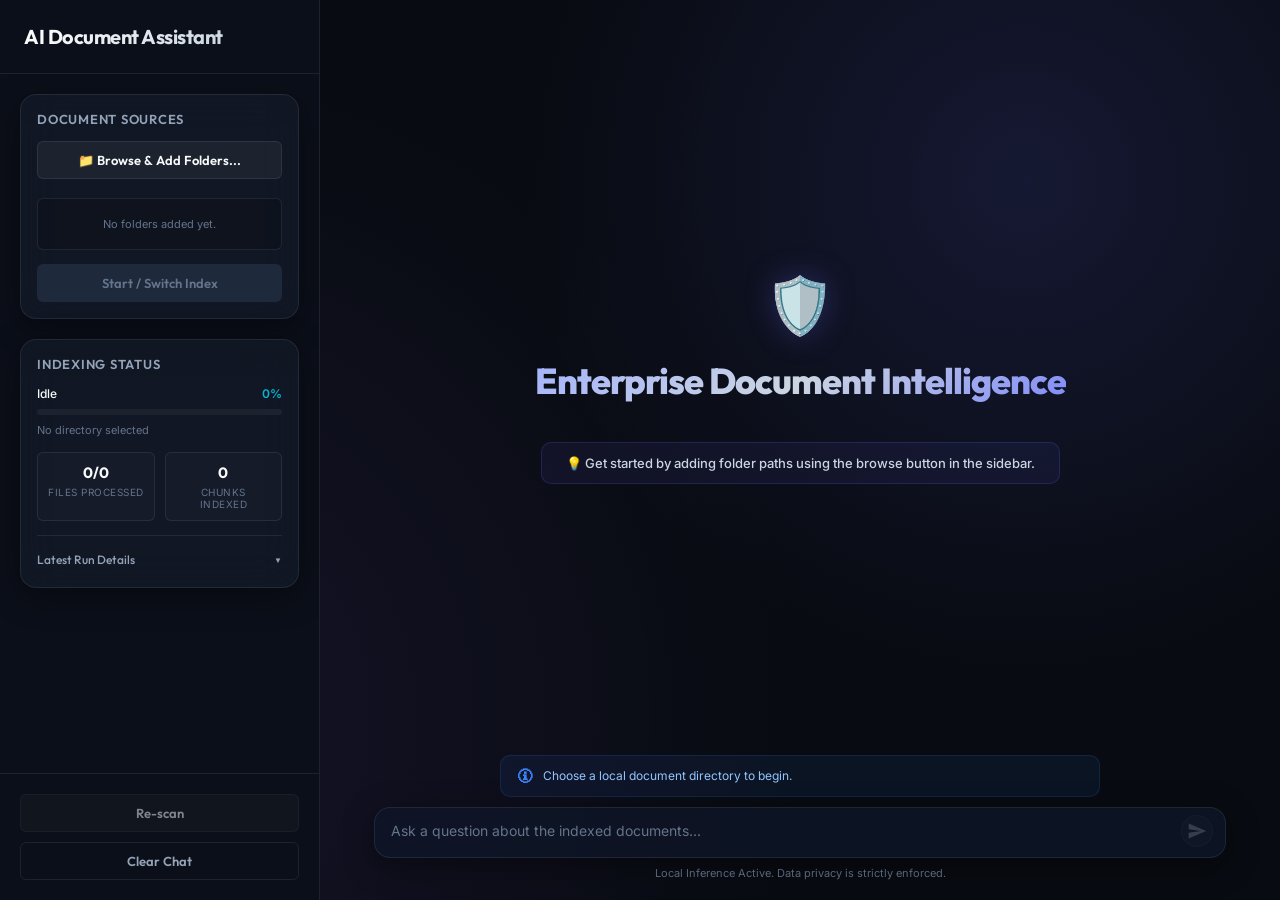
==== static/index.html @ b5e1765a "cleaned up the UI" ====
<!DOCTYPE html>
<html lang="en">

<head>
    <meta charset="UTF-8">
    <meta name="viewport" content="width=device-width, initial-scale=1.0">
    <title>AI Document Assistant</title>
    <link rel="preconnect" href="https://fonts.googleapis.com">
    <link rel="preconnect" href="https://fonts.gstatic.com" crossorigin>
    <link
        href="https://fonts.googleapis.com/css2?family=Inter:wght@300;400;500;600;700&family=Outfit:wght@400;500;600;700&display=swap"
        rel="stylesheet">
    <link rel="stylesheet" href="style.css">
    <script src="script.js" defer></script>
</head>

<body class="dark-theme">
    <div class="app-container">
        <!-- Sidebar Navigation -->
        <aside class="app-sidebar" id="appSidebar">
            <div class="sidebar-header">
                <div class="brand-logo">
                    <h1>AI Document Assistant</h1>
                </div>
            </div>

            <div class="sidebar-scroll-content">
                <!-- Document Directory Setup -->
                <section class="sidebar-section panel-glass">
                    <h2 class="section-title">Document Sources</h2>
                    <button class="btn btn-secondary" id="browseBtn" type="button">
                        <span>📁 Browse & Add Folders...</span>
                    </button>
                    <div class="selected-folders-container" id="selectedFoldersContainer">
                        <ul class="folder-list" id="selectedFoldersList"></ul>
                    </div>
                    <button class="btn btn-primary" id="activateBtn" disabled>
                        <span>Start / Switch Index</span>
                    </button>
                </section>

                <!-- Indexing Status -->
                <section class="sidebar-section panel-glass" id="indexingStatusSection">
                    <h2 class="section-title">Indexing Status</h2>
                    <div class="indexing-progress-container">
                        <div class="progress-info">
                            <span class="progress-phase" id="indexingPhase">Idle</span>
                            <span class="progress-percentage" id="indexingPercentage">0%</span>
                        </div>
                        <div class="progress-bar-bg">
                            <div class="progress-bar-fill" id="indexingBarFill" style="width: 0%"></div>
                        </div>
                        <p class="progress-message" id="indexingMessage">No directory selected</p>
                    </div>

                    <div class="metrics-grid">
                        <div class="metric-card">
                            <span class="metric-value" id="metricCompleted">0/0</span>
                            <span class="metric-label">Files Processed</span>
                        </div>
                        <div class="metric-card">
                            <span class="metric-value" id="metricChunks">0</span>
                            <span class="metric-label">Chunks Indexed</span>
                        </div>
                    </div>

                    <!-- Toggleable details -->
                    <div class="details-accordion">
                        <button class="accordion-trigger" id="statsAccordionTrigger">
                            <span>Latest Run Details</span>
                            <span class="accordion-icon">▼</span>
                        </button>
                        <div class="accordion-content" id="statsAccordionContent">
                            <pre id="statsJson">{}</pre>
                        </div>
                    </div>
                </section>
            </div>

            <!-- Sidebar Actions (Fixed Bottom) -->
            <div class="sidebar-footer">
                <button class="btn btn-secondary" id="rescanBtn" disabled>Re-scan</button>
                <button class="btn btn-outline" id="clearBtn">Clear Chat</button>
            </div>
        </aside>

        <!-- Main Workspace -->
        <main class="app-main">
            <!-- Sidebar toggle button for mobile/compact layouts -->
            <button class="sidebar-toggle" id="sidebarToggle" aria-label="Toggle sidebar">
                <span class="toggle-icon"></span>
            </button>

            <!-- Chat Workspace -->
            <div class="chat-workspace">
                <!-- Welcome / Landing State -->
                <div class="welcome-container" id="welcomeContainer">
                    <div class="welcome-header">
                        <div class="welcome-shield">🛡️</div>
                        <h2 class="gradient-text">Enterprise Document Intelligence</h2>
                    </div>

                    <div class="welcome-action-hint">
                        <p>💡 Get started by adding folder paths using the browse button in the sidebar.</p>
                    </div>
                </div>

                <!-- Active Chat Messages -->
                <div class="messages-container" id="messagesContainer">
                    <!-- Dynamic Messages Inserted Here -->
                </div>

                <!-- Chat Lock / System Block Overlay -->
                <div class="chat-system-info" id="chatSystemInfo">
                    <div class="info-icon">🛈</div>
                    <span class="info-text" id="chatSystemInfoText">Choose a local document directory to begin.</span>
                </div>

                <!-- Input Zone -->
                <div class="chat-input-zone">
                    <div class="chat-input-wrapper">
                        <textarea id="chatInput" placeholder="Ask a question about the indexed documents..." rows="1"
                            disabled></textarea>
                        <button id="sendBtn" class="send-btn" aria-label="Send message" disabled>
                            <svg viewBox="0 0 24 24" width="20" height="20">
                                <path fill="currentColor" d="M2.01 21L23 12 2.01 3 2 10l15 2-15 2z"></path>
                            </svg>
                        </button>
                    </div>
                    <div class="chat-disclaimer">
                        <span>Local Inference Active. Data privacy is strictly enforced.</span>
                    </div>
                </div>
            </div>
        </main>
    </div>
</body>

</html>
---- static/style.css ----
/* ==========================================================================
   DESIGN SYSTEM TOKENS & RESET
   ========================================================================== */
:root {
    /* Color Palette */
    --bg-base: #080b11;
    --bg-sidebar: #0b0f19;
    --bg-surface: rgba(15, 23, 42, 0.5);
    --bg-card: rgba(30, 41, 59, 0.35);
    --bg-input: rgba(15, 23, 42, 0.7);
    
    --border-color: rgba(255, 255, 255, 0.08);
    --border-hover: rgba(255, 255, 255, 0.16);
    --border-focus: #6366f1;
    
    --accent-purple: #8b5cf6;
    --accent-indigo: #6366f1;
    --accent-blue: #3b82f6;
    --accent-cyan: #06b6d4;
    --accent-success: #10b981;
    --accent-error: #ef4444;
    --accent-warning: #f59e0b;
    
    --text-primary: #f8fafc;
    --text-secondary: #94a3b8;
    --text-muted: #64748b;
    
    /* Effects & Layout */
    --glass-blur: blur(20px);
    --glass-shadow: 0 8px 32px 0 rgba(0, 0, 0, 0.4);
    --border-radius-lg: 16px;
    --border-radius-md: 10px;
    --border-radius-sm: 6px;
    
    /* Animation & Transitions */
    --transition-smooth: all 0.25s cubic-bezier(0.4, 0, 0.2, 1);
    
    /* Font Families */
    --font-heading: 'Outfit', -apple-system, BlinkMacSystemFont, "Segoe UI", Roboto, Helvetica, Arial, sans-serif;
    --font-body: 'Inter', -apple-system, BlinkMacSystemFont, "Segoe UI", Roboto, Helvetica, Arial, sans-serif;
}

* {
    margin: 0;
    padding: 0;
    box-sizing: border-box;
}

body {
    background-color: var(--bg-base);
    color: var(--text-primary);
    font-family: var(--font-body);
    -webkit-font-smoothing: antialiased;
    -moz-osx-font-smoothing: grayscale;
    height: 100vh;
    overflow: hidden;
}

/* ==========================================================================
   SCROLLBAR STYLES
   ========================================================================== */
::-webkit-scrollbar {
    width: 6px;
    height: 6px;
}

::-webkit-scrollbar-track {
    background: transparent;
}

::-webkit-scrollbar-thumb {
    background: rgba(255, 255, 255, 0.1);
    border-radius: 10px;
}

::-webkit-scrollbar-thumb:hover {
    background: rgba(255, 255, 255, 0.2);
}

/* ==========================================================================
   GLASSMORPHISM & WRAPPERS
   ========================================================================== */
.panel-glass {
    background: var(--bg-card);
    backdrop-filter: var(--glass-blur);
    -webkit-backdrop-filter: var(--glass-blur);
    border: 1px solid var(--border-color);
    border-radius: var(--border-radius-lg);
    box-shadow: var(--glass-shadow);
    transition: var(--transition-smooth);
}

.panel-glass:hover {
    border-color: var(--border-hover);
}

.app-container {
    display: flex;
    width: 100vw;
    height: 100vh;
    background: radial-gradient(circle at 80% 20%, rgba(99, 102, 241, 0.15) 0%, transparent 40%),
                radial-gradient(circle at 10% 80%, rgba(139, 92, 246, 0.1) 0%, transparent 50%);
}

/* ==========================================================================
   SIDEBAR LAYOUT
   ========================================================================== */
.app-sidebar {
    width: 320px;
    background-color: var(--bg-sidebar);
    border-right: 1px solid var(--border-color);
    display: flex;
    flex-direction: column;
    flex-shrink: 0;
    transition: var(--transition-smooth);
    z-index: 100;
}

.sidebar-header {
    padding: 24px;
    border-bottom: 1px solid var(--border-color);
}

.brand-logo {
    display: flex;
    align-items: center;
    gap: 10px;
}

.lock-icon {
    font-size: 20px;
    filter: drop-shadow(0 0 8px rgba(99, 102, 241, 0.4));
}

.brand-logo h1 {
    font-family: var(--font-heading);
    font-size: 20px;
    font-weight: 700;
    background: linear-gradient(135deg, #ffffff 0%, #cbd5e1 100%);
    -webkit-background-clip: text;
    -webkit-text-fill-color: transparent;
    letter-spacing: -0.5px;
}

.brand-subtitle {
    font-size: 11px;
    color: var(--text-muted);
    font-weight: 500;
    letter-spacing: 0.5px;
    text-transform: uppercase;
    margin-top: 4px;
    margin-left: 30px;
}

.sidebar-scroll-content {
    flex: 1;
    overflow-y: auto;
    padding: 20px;
    display: flex;
    flex-direction: column;
    gap: 20px;
}

.sidebar-section {
    padding: 16px;
    display: flex;
    flex-direction: column;
    gap: 14px;
}

.section-title {
    font-family: var(--font-heading);
    font-size: 13px;
    font-weight: 600;
    text-transform: uppercase;
    letter-spacing: 0.75px;
    color: var(--text-secondary);
}

/* ==========================================================================
   SELECTED FOLDERS LIST
   ========================================================================== */
.selected-folders-container {
    max-height: 180px;
    overflow-y: auto;
    width: 100%;
    margin-top: 5px;
    border-radius: var(--border-radius-sm);
    background-color: rgba(0, 0, 0, 0.15);
    border: 1px solid var(--border-color);
    padding: 8px;
}

.folder-list {
    list-style: none;
    display: flex;
    flex-direction: column;
    gap: 8px;
}

.folder-item {
    display: flex;
    align-items: center;
    justify-content: space-between;
    background-color: rgba(255, 255, 255, 0.03);
    border: 1px solid var(--border-color);
    border-radius: var(--border-radius-sm);
    padding: 6px 10px;
    gap: 8px;
    transition: var(--transition-smooth);
}

.folder-item:hover {
    border-color: rgba(255, 255, 255, 0.15);
    background-color: rgba(255, 255, 255, 0.05);
}

.folder-path {
    font-size: 11px;
    color: var(--text-secondary);
    white-space: nowrap;
    overflow: hidden;
    text-overflow: ellipsis;
    flex: 1;
    direction: rtl; /* Shows the end of path first */
    text-align: left;
}

.folder-remove-btn {
    background: transparent;
    border: none;
    color: var(--text-muted);
    cursor: pointer;
    font-size: 12px;
    padding: 2px 4px;
    transition: var(--transition-smooth);
    border-radius: 4px;
}

.folder-remove-btn:hover {
    color: var(--accent-error);
    background-color: rgba(239, 68, 68, 0.1);
}

/* ==========================================================================
   INPUTS & BUTTONS
   ========================================================================== */
.input-group {
    display: flex;
    flex-direction: column;
    gap: 6px;
}

.input-label {
    font-size: 11px;
    font-weight: 500;
    color: var(--text-muted);
}

.input-with-button {
    display: flex;
}

input[type="text"] {
    width: 100%;
    background-color: var(--bg-input);
    border: 1px solid var(--border-color);
    border-radius: var(--border-radius-sm);
    color: var(--text-primary);
    padding: 10px 14px;
    font-family: var(--font-body);
    font-size: 13px;
    transition: var(--transition-smooth);
}

input[type="text"]:focus {
    outline: none;
    border-color: var(--border-focus);
    box-shadow: 0 0 12px rgba(99, 102, 241, 0.25);
    background-color: rgba(15, 23, 42, 0.95);
}

.validation-message {
    font-size: 11px;
    color: var(--accent-error);
    margin-top: 4px;
    display: none;
}

.btn {
    display: inline-flex;
    align-items: center;
    justify-content: center;
    border-radius: var(--border-radius-sm);
    font-family: var(--font-heading);
    font-size: 13px;
    font-weight: 600;
    cursor: pointer;
    padding: 10px 16px;
    transition: var(--transition-smooth);
    border: 1px solid transparent;
    text-align: center;
    width: 100%;
}

.btn-primary {
    background: linear-gradient(135deg, var(--accent-indigo) 0%, var(--accent-purple) 100%);
    color: #ffffff;
    box-shadow: 0 4px 14px rgba(99, 102, 241, 0.35);
}

.btn-primary:hover:not(:disabled) {
    background: linear-gradient(135deg, #7477f8 0%, #9a6bf7 100%);
    box-shadow: 0 6px 18px rgba(99, 102, 241, 0.5);
    transform: translateY(-1px);
}

.btn-primary:disabled {
    background: #1e293b;
    color: var(--text-muted);
    cursor: not-allowed;
    box-shadow: none;
}

.btn-secondary {
    background-color: rgba(255, 255, 255, 0.05);
    border-color: var(--border-color);
    color: var(--text-primary);
}

.btn-secondary:hover:not(:disabled) {
    background-color: rgba(255, 255, 255, 0.1);
    border-color: var(--border-hover);
}

.btn-secondary:disabled {
    opacity: 0.5;
    cursor: not-allowed;
}

.btn-outline {
    background-color: transparent;
    border-color: var(--border-color);
    color: var(--text-secondary);
}

.btn-outline:hover {
    border-color: var(--accent-error);
    color: var(--accent-error);
    background-color: rgba(239, 68, 68, 0.05);
}

/* ==========================================================================
   INDEXING STATUS
   ========================================================================== */
.indexing-progress-container {
    display: flex;
    flex-direction: column;
    gap: 8px;
}

.progress-info {
    display: flex;
    justify-content: space-between;
    font-size: 12px;
}

.progress-phase {
    font-weight: 500;
    color: var(--text-primary);
}

.progress-percentage {
    font-weight: 600;
    color: var(--accent-cyan);
}

.progress-bar-bg {
    width: 100%;
    height: 6px;
    background-color: rgba(255, 255, 255, 0.05);
    border-radius: var(--border-radius-sm);
    overflow: hidden;
}

.progress-bar-fill {
    height: 100%;
    background: linear-gradient(to right, var(--accent-blue), var(--accent-cyan));
    border-radius: var(--border-radius-sm);
    transition: width 0.3s ease-out;
    box-shadow: 0 0 8px rgba(6, 182, 212, 0.5);
}

.progress-message {
    font-size: 11px;
    color: var(--text-muted);
    line-height: 1.4;
}

.metrics-grid {
    display: grid;
    grid-template-columns: 1fr 1fr;
    gap: 10px;
}

.metric-card {
    background-color: rgba(255, 255, 255, 0.02);
    border: 1px solid var(--border-color);
    border-radius: var(--border-radius-sm);
    padding: 10px;
    display: flex;
    flex-direction: column;
    align-items: center;
    gap: 4px;
}

.metric-value {
    font-family: var(--font-heading);
    font-size: 15px;
    font-weight: 700;
    color: var(--text-primary);
}

.metric-label {
    font-size: 10px;
    color: var(--text-muted);
    text-transform: uppercase;
    letter-spacing: 0.5px;
    text-align: center;
}

/* Accordion details */
.details-accordion {
    border-top: 1px solid var(--border-color);
    padding-top: 12px;
}

.accordion-trigger {
    background: transparent;
    border: none;
    width: 100%;
    display: flex;
    justify-content: space-between;
    align-items: center;
    color: var(--text-secondary);
    font-family: var(--font-heading);
    font-size: 12px;
    font-weight: 500;
    cursor: pointer;
    padding: 4px 0;
}

.accordion-trigger:hover {
    color: var(--text-primary);
}

.accordion-icon {
    font-size: 8px;
    transition: transform 0.2s ease;
}

.accordion-trigger.active .accordion-icon {
    transform: rotate(180deg);
}

.accordion-content {
    max-height: 0;
    overflow: hidden;
    transition: max-height 0.2s ease-out;
}

.accordion-content pre {
    background-color: rgba(0, 0, 0, 0.2);
    padding: 10px;
    border-radius: var(--border-radius-sm);
    font-family: monospace;
    font-size: 10px;
    color: var(--text-secondary);
    overflow-x: auto;
    margin-top: 8px;
    border: 1px solid var(--border-color);
}

/* Sidebar Footer */
.sidebar-footer {
    padding: 20px;
    border-top: 1px solid var(--border-color);
    display: flex;
    flex-direction: column;
    gap: 10px;
}

/* ==========================================================================
   MAIN CONTENT & WORKSPACE
   ========================================================================== */
.app-main {
    flex: 1;
    display: flex;
    flex-direction: column;
    position: relative;
    height: 100%;
}

.sidebar-toggle {
    display: none;
    position: absolute;
    top: 15px;
    left: 15px;
    z-index: 200;
    background: var(--bg-sidebar);
    border: 1px solid var(--border-color);
    border-radius: 50%;
    width: 40px;
    height: 40px;
    cursor: pointer;
    align-items: center;
    justify-content: center;
    box-shadow: var(--glass-shadow);
}

.toggle-icon {
    display: block;
    width: 18px;
    height: 2px;
    background-color: var(--text-primary);
    position: relative;
}

.toggle-icon::before,
.toggle-icon::after {
    content: '';
    display: block;
    width: 18px;
    height: 2px;
    background-color: var(--text-primary);
    position: absolute;
}

.toggle-icon::before { top: -6px; }
.toggle-icon::after { bottom: -6px; }

.chat-workspace {
    flex: 1;
    display: flex;
    flex-direction: column;
    height: 100%;
    padding: 0 0 20px 0;
    position: relative;
}

/* ==========================================================================
   WELCOME LANDING PAGE
   ========================================================================== */
.welcome-container {
    flex: 1;
    display: flex;
    flex-direction: column;
    justify-content: center;
    align-items: center;
    max-width: 800px;
    margin: 0 auto;
    padding: 40px 24px;
    gap: 40px;
    overflow-y: auto;
}

.welcome-header {
    text-align: center;
    display: flex;
    flex-direction: column;
    align-items: center;
    gap: 12px;
}

.welcome-shield {
    font-size: 56px;
    margin-bottom: 8px;
    animation: floatAnimation 4s ease-in-out infinite;
    filter: drop-shadow(0 0 15px rgba(99, 102, 241, 0.3));
}

@keyframes floatAnimation {
    0% { transform: translateY(0px); }
    50% { transform: translateY(-10px); }
    100% { transform: translateY(0px); }
}

.gradient-text {
    font-family: var(--font-heading);
    font-size: 36px;
    font-weight: 800;
    background: linear-gradient(135deg, #a5b4fc 0%, #cbd5e1 50%, #818cf8 100%);
    -webkit-background-clip: text;
    -webkit-text-fill-color: transparent;
    letter-spacing: -1px;
    line-height: 1.2;
}

.welcome-tagline {
    font-size: 16px;
    color: var(--text-secondary);
    max-width: 500px;
    line-height: 1.5;
}

.features-grid {
    display: grid;
    grid-template-columns: repeat(3, 1fr);
    gap: 20px;
    width: 100%;
}

.feature-card {
    padding: 24px;
    display: flex;
    flex-direction: column;
    gap: 12px;
}

.feature-card:hover {
    transform: translateY(-4px);
    box-shadow: 0 12px 40px 0 rgba(0, 0, 0, 0.5), 0 0 20px rgba(99, 102, 241, 0.1);
    border-color: rgba(99, 102, 241, 0.3);
}

.feature-icon {
    font-size: 24px;
}

.feature-card h3 {
    font-family: var(--font-heading);
    font-size: 15px;
    font-weight: 600;
    color: var(--text-primary);
}

.feature-card p {
    font-size: 12px;
    color: var(--text-secondary);
    line-height: 1.5;
}

.welcome-action-hint {
    background-color: rgba(99, 102, 241, 0.08);
    border: 1px solid rgba(99, 102, 241, 0.2);
    border-radius: var(--border-radius-md);
    padding: 12px 24px;
}

.welcome-action-hint p {
    font-size: 13px;
    font-weight: 500;
    color: #cbd5e1;
    display: flex;
    align-items: center;
    gap: 8px;
}

/* ==========================================================================
   CHAT MESSAGES
   ========================================================================== */
.messages-container {
    flex: 1;
    overflow-y: auto;
    padding: 40px 24px 20px 24px;
    display: none; /* Block when messaging starts */
    flex-direction: column;
    gap: 24px;
    max-width: 900px;
    width: 100%;
    margin: 0 auto;
}

.chat-message-row {
    display: flex;
    width: 100%;
    gap: 16px;
    animation: messageReveal 0.3s cubic-bezier(0.4, 0, 0.2, 1);
}

@keyframes messageReveal {
    from {
        opacity: 0;
        transform: translateY(10px);
    }
    to {
        opacity: 1;
        transform: translateY(0);
    }
}

.chat-message-row.user {
    justify-content: flex-end;
}

.chat-avatar {
    width: 36px;
    height: 36px;
    border-radius: 50%;
    display: flex;
    align-items: center;
    justify-content: center;
    font-size: 16px;
    font-weight: 600;
    flex-shrink: 0;
    box-shadow: var(--glass-shadow);
}

.chat-message-row.assistant .chat-avatar {
    background: linear-gradient(135deg, var(--accent-indigo), var(--accent-purple));
    border: 1px solid rgba(255, 255, 255, 0.1);
}

.chat-message-row.user .chat-avatar {
    order: 2;
    background: #1e293b;
    border: 1px solid var(--border-color);
}

.message-bubble {
    max-width: 70%;
    padding: 14px 18px;
    border-radius: var(--border-radius-lg);
    line-height: 1.6;
    font-size: 14px;
}

.chat-message-row.assistant .message-bubble {
    background-color: var(--bg-card);
    backdrop-filter: var(--glass-blur);
    -webkit-backdrop-filter: var(--glass-blur);
    border: 1px solid var(--border-color);
    border-top-left-radius: 4px;
    color: #e2e8f0;
}

.chat-message-row.user .message-bubble {
    background: linear-gradient(135deg, rgba(99, 102, 241, 0.3) 0%, rgba(139, 92, 246, 0.2) 100%);
    backdrop-filter: var(--glass-blur);
    -webkit-backdrop-filter: var(--glass-blur);
    border: 1px solid rgba(99, 102, 241, 0.25);
    border-top-right-radius: 4px;
    color: var(--text-primary);
}

/* Citations Style */
.message-citations {
    margin-top: 12px;
    padding-top: 10px;
    border-top: 1px solid rgba(255, 255, 255, 0.05);
}

.citations-title {
    font-size: 11px;
    font-weight: 600;
    color: var(--text-muted);
    text-transform: uppercase;
    letter-spacing: 0.5px;
    margin-bottom: 6px;
    display: flex;
    align-items: center;
    gap: 4px;
}

.citations-list {
    display: flex;
    flex-wrap: wrap;
    gap: 6px;
    list-style: none;
}

.citation-item {
    background-color: rgba(255, 255, 255, 0.03);
    border: 1px solid var(--border-color);
    border-radius: var(--border-radius-sm);
    padding: 4px 8px;
    font-size: 11px;
    color: var(--text-secondary);
    display: flex;
    align-items: center;
    gap: 6px;
    font-family: var(--font-heading);
}

.citation-file {
    font-weight: 500;
    max-width: 180px;
    white-space: nowrap;
    overflow: hidden;
    text-overflow: ellipsis;
}

.citation-page {
    background-color: rgba(99, 102, 241, 0.15);
    color: #a5b4fc;
    border-radius: 4px;
    padding: 1px 4px;
    font-size: 9px;
    font-weight: 600;
}

/* Loading/spinner inside message */
.typing-spinner {
    display: flex;
    align-items: center;
    gap: 4px;
    padding: 4px 0;
}

.typing-spinner span {
    width: 6px;
    height: 6px;
    background-color: var(--text-secondary);
    border-radius: 50%;
    animation: typingBounce 1.4s infinite ease-in-out both;
}

.typing-spinner span:nth-child(1) { animation-delay: -0.32s; }
.typing-spinner span:nth-child(2) { animation-delay: -0.16s; }

@keyframes typingBounce {
    0%, 80%, 100% { transform: scale(0); }
    40% { transform: scale(1.0); }
}

/* ==========================================================================
   INPUT ZONE & FLOATING BLOCKS
   ========================================================================== */
.chat-system-info {
    max-width: 600px;
    margin: 0 auto 10px auto;
    background-color: rgba(59, 130, 246, 0.08);
    border: 1px solid rgba(59, 130, 246, 0.15);
    border-radius: var(--border-radius-md);
    padding: 10px 16px;
    display: flex;
    align-items: center;
    gap: 10px;
    width: calc(100% - 48px);
}

.chat-system-info.error {
    background-color: rgba(239, 68, 68, 0.08);
    border-color: rgba(239, 68, 68, 0.15);
}

.chat-system-info.error .info-icon {
    color: var(--accent-error);
}

.info-icon {
    color: var(--accent-blue);
    font-weight: 700;
}

.info-text {
    font-size: 12px;
    color: #93c5fd;
    line-height: 1.4;
}

.chat-system-info.error .info-text {
    color: #fca5a5;
}

.chat-input-zone {
    max-width: 900px;
    width: 100%;
    margin: 0 auto;
    padding: 0 24px;
    display: flex;
    flex-direction: column;
    gap: 8px;
}

.chat-input-wrapper {
    position: relative;
    background-color: var(--bg-input);
    border: 1px solid var(--border-color);
    border-radius: var(--border-radius-lg);
    padding: 12px 50px 12px 16px;
    box-shadow: var(--glass-shadow);
    transition: var(--transition-smooth);
}

.chat-input-wrapper:has(textarea:focus) {
    border-color: var(--border-focus);
    box-shadow: 0 0 20px rgba(99, 102, 241, 0.2);
    background-color: rgba(15, 23, 42, 0.9);
}

textarea {
    width: 100%;
    background: transparent;
    border: none;
    resize: none;
    color: var(--text-primary);
    font-family: var(--font-body);
    font-size: 14px;
    line-height: 1.5;
    outline: none;
    max-height: 200px;
}

textarea::placeholder {
    color: var(--text-muted);
}

textarea:disabled {
    cursor: not-allowed;
}

.send-btn {
    position: absolute;
    right: 12px;
    bottom: 10px;
    width: 32px;
    height: 32px;
    border-radius: 50%;
    background-color: rgba(255, 255, 255, 0.05);
    border: 1px solid var(--border-color);
    color: var(--text-secondary);
    cursor: pointer;
    display: flex;
    align-items: center;
    justify-content: center;
    transition: var(--transition-smooth);
}

.send-btn:hover:not(:disabled) {
    background-color: var(--accent-indigo);
    border-color: var(--accent-indigo);
    color: #ffffff;
    box-shadow: 0 0 10px rgba(99, 102, 241, 0.5);
    transform: scale(1.05);
}

.send-btn:disabled {
    opacity: 0.3;
    cursor: not-allowed;
}

.chat-disclaimer {
    display: flex;
    justify-content: center;
    gap: 4px;
    align-items: center;
    font-size: 11px;
    color: var(--text-muted);
}

/* ==========================================================================
   RESPONSIVE DESIGN (MOBILE & TABLET)
   ========================================================================== */
@media (max-width: 1024px) {
    .features-grid {
        grid-template-columns: 1fr;
        gap: 12px;
    }
}

@media (max-width: 768px) {
    .app-sidebar {
        position: fixed;
        left: -320px;
        top: 0;
        bottom: 0;
        box-shadow: var(--glass-shadow);
    }
    
    .app-sidebar.active {
        left: 0;
    }
    
    .sidebar-toggle {
        display: flex;
    }
    
    .app-main {
        padding-top: 60px;
    }
    
    .gradient-text {
        font-size: 28px;
    }
    
    .welcome-shield {
        font-size: 44px;
    }
    
    .message-bubble {
        max-width: 85%;
    }
}
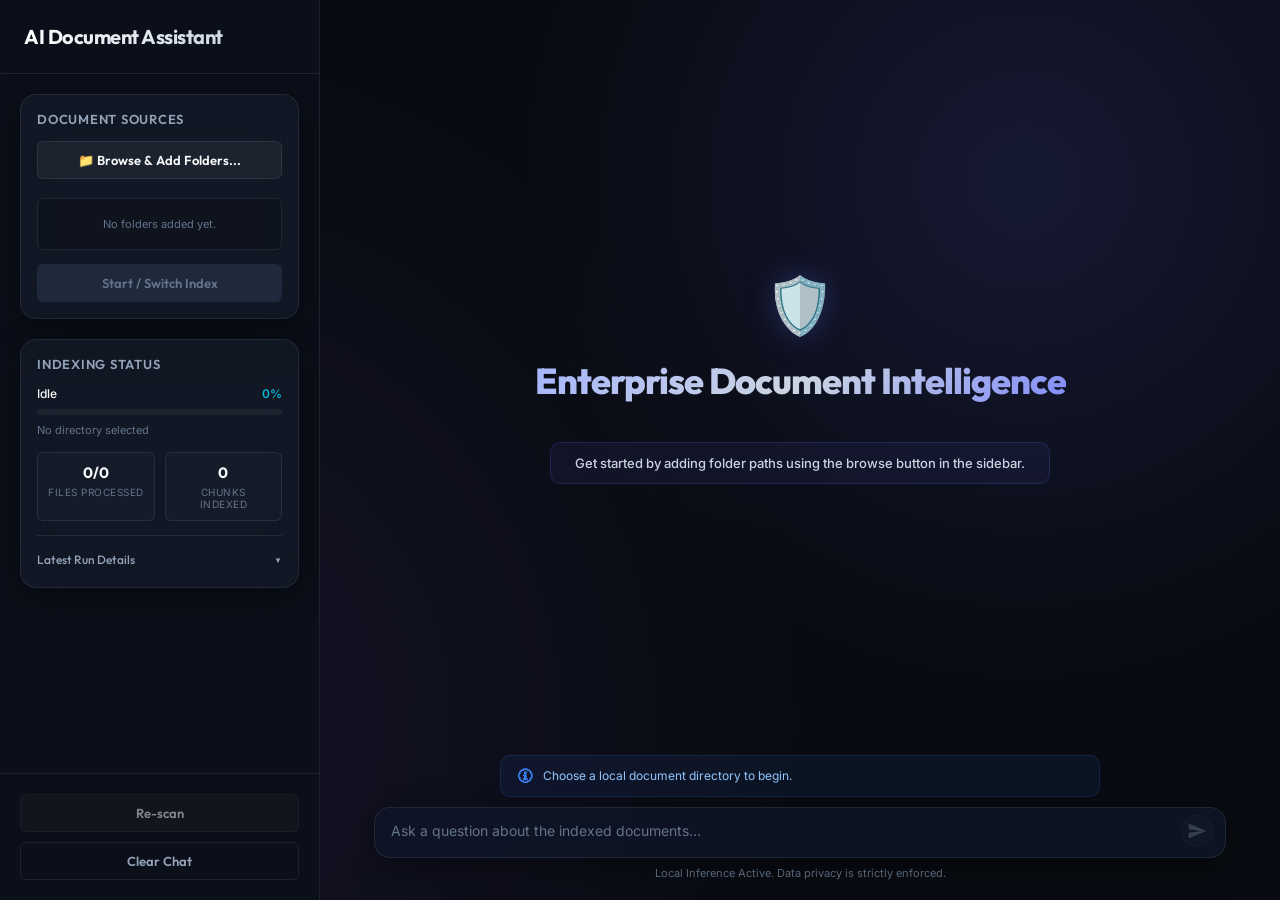
==== commit 9c0fa105: "final push" ====
--- a/static/index.html
+++ b/static/index.html
@@ -101,7 +101,7 @@
                     </div>
 
                     <div class="welcome-action-hint">
-                        <p>💡 Get started by adding folder paths using the browse button in the sidebar.</p>
+                        <p>Get started by adding folder paths using the browse button in the sidebar.</p>
                     </div>
                 </div>
 
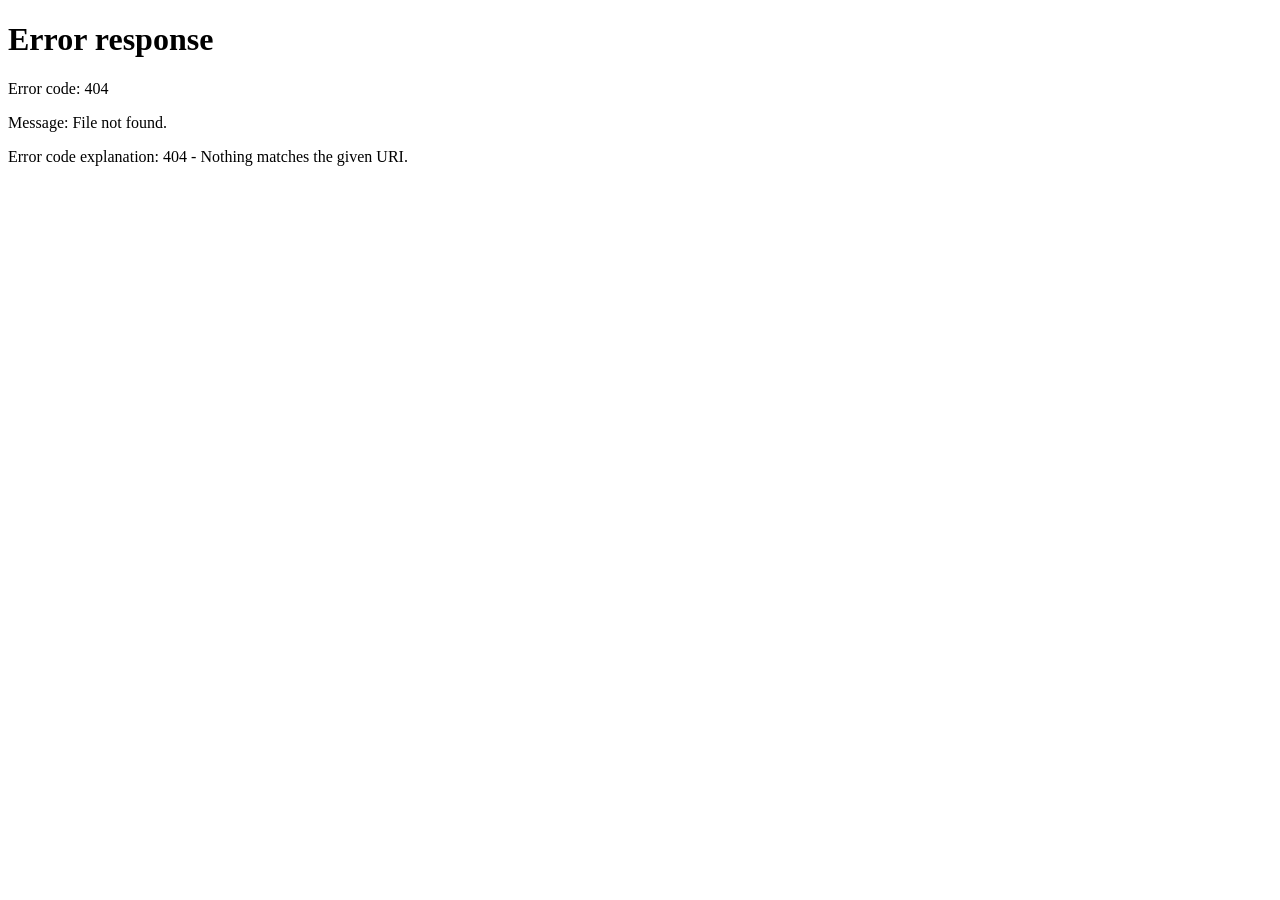
==== commit 204fa0d4: "add authentication and preview feature" ====
--- a/static/index.html
+++ b/static/index.html
@@ -5,6 +5,7 @@
     <meta charset="UTF-8">
     <meta name="viewport" content="width=device-width, initial-scale=1.0">
     <title>AI Document Assistant</title>
+    <meta name="description" content="Air-gapped enterprise document intelligence with local RAG.">
     <link rel="preconnect" href="https://fonts.googleapis.com">
     <link rel="preconnect" href="https://fonts.gstatic.com" crossorigin>
     <link
@@ -22,11 +23,40 @@
                 <div class="brand-logo">
                     <h1>AI Document Assistant</h1>
                 </div>
+                <!-- User badge -->
+                <div class="user-badge" id="userBadge">
+                    <div class="user-avatar" id="userAvatar">A</div>
+                    <div class="user-info">
+                        <span class="user-name" id="userName">admin</span>
+                        <span class="user-role" id="userRole">admin</span>
+                    </div>
+                    <button class="user-menu-btn" id="userMenuBtn" title="Account menu">
+                        <svg viewBox="0 0 24 24" width="16" height="16">
+                            <path fill="currentColor" d="M7 10l5 5 5-5z"/>
+                        </svg>
+                    </button>
+                </div>
+                <!-- User dropdown -->
+                <div class="user-dropdown" id="userDropdown" style="display:none;">
+                    <button class="dropdown-item" id="changePasswordBtn">
+                        <svg viewBox="0 0 24 24" width="16" height="16"><path fill="currentColor" d="M18 8h-1V6c0-2.76-2.24-5-5-5S7 3.24 7 6v2H6c-1.1 0-2 .9-2 2v10c0 1.1.9 2 2 2h12c1.1 0 2-.9 2-2V10c0-1.1-.9-2-2-2zm-6 9c-1.1 0-2-.9-2-2s.9-2 2-2 2 .9 2 2-.9 2-2 2zm3.1-9H8.9V6c0-1.71 1.39-3.1 3.1-3.1 1.71 0 3.1 1.39 3.1 3.1v2z"/></svg>
+                        Change Password
+                    </button>
+                    <button class="dropdown-item admin-only" id="manageUsersBtn">
+                        <svg viewBox="0 0 24 24" width="16" height="16"><path fill="currentColor" d="M16 11c1.66 0 2.99-1.34 2.99-3S17.66 5 16 5c-1.66 0-3 1.34-3 3s1.34 3 3 3zm-8 0c1.66 0 2.99-1.34 2.99-3S9.66 5 8 5C6.34 5 5 6.34 5 8s1.34 3 3 3zm0 2c-2.33 0-7 1.17-7 3.5V19h14v-2.5c0-2.33-4.67-3.5-7-3.5zm8 0c-.29 0-.62.02-.97.05 1.16.84 1.97 1.97 1.97 3.45V19h6v-2.5c0-2.33-4.67-3.5-7-3.5z"/></svg>
+                        Manage Users
+                    </button>
+                    <div class="dropdown-divider"></div>
+                    <button class="dropdown-item logout-item" id="logoutBtn">
+                        <svg viewBox="0 0 24 24" width="16" height="16"><path fill="currentColor" d="M17 7l-1.41 1.41L18.17 11H8v2h10.17l-2.58 2.58L17 17l5-5zM4 5h8V3H4c-1.1 0-2 .9-2 2v14c0 1.1.9 2 2 2h8v-2H4V5z"/></svg>
+                        Sign Out
+                    </button>
+                </div>
             </div>
 
             <div class="sidebar-scroll-content">
-                <!-- Document Directory Setup -->
-                <section class="sidebar-section panel-glass">
+                <!-- Document Directory Setup (Admin Only) -->
+                <section class="sidebar-section panel-glass admin-only" id="docSourcesSection">
                     <h2 class="section-title">Document Sources</h2>
                     <button class="btn btn-secondary" id="browseBtn" type="button">
                         <span>📁 Browse & Add Folders...</span>
@@ -79,7 +109,7 @@
 
             <!-- Sidebar Actions (Fixed Bottom) -->
             <div class="sidebar-footer">
-                <button class="btn btn-secondary" id="rescanBtn" disabled>Re-scan</button>
+                <button class="btn btn-secondary admin-only" id="rescanBtn" disabled>Re-scan</button>
                 <button class="btn btn-outline" id="clearBtn">Clear Chat</button>
             </div>
         </aside>
@@ -91,49 +121,154 @@
                 <span class="toggle-icon"></span>
             </button>
 
-            <!-- Chat Workspace -->
-            <div class="chat-workspace">
-                <!-- Welcome / Landing State -->
-                <div class="welcome-container" id="welcomeContainer">
-                    <div class="welcome-header">
-                        <div class="welcome-shield">🛡️</div>
-                        <h2 class="gradient-text">Enterprise Document Intelligence</h2>
-                    </div>
-
-                    <div class="welcome-action-hint">
-                        <p>Get started by adding folder paths using the browse button in the sidebar.</p>
-                    </div>
-                </div>
-
-                <!-- Active Chat Messages -->
-                <div class="messages-container" id="messagesContainer">
-                    <!-- Dynamic Messages Inserted Here -->
-                </div>
-
-                <!-- Chat Lock / System Block Overlay -->
-                <div class="chat-system-info" id="chatSystemInfo">
-                    <div class="info-icon">🛈</div>
-                    <span class="info-text" id="chatSystemInfoText">Choose a local document directory to begin.</span>
-                </div>
-
-                <!-- Input Zone -->
-                <div class="chat-input-zone">
-                    <div class="chat-input-wrapper">
-                        <textarea id="chatInput" placeholder="Ask a question about the indexed documents..." rows="1"
-                            disabled></textarea>
-                        <button id="sendBtn" class="send-btn" aria-label="Send message" disabled>
+            <!-- Split Panel Container -->
+            <div class="split-panel-container" id="splitPanelContainer">
+                <!-- Chat Workspace (Left Panel) -->
+                <div class="chat-workspace" id="chatWorkspace">
+                    <!-- Welcome / Landing State -->
+                    <div class="welcome-container" id="welcomeContainer">
+                        <div class="welcome-header">
+                            <div class="welcome-shield">🛡️</div>
+                            <h2 class="gradient-text">Enterprise Document Intelligence</h2>
+                        </div>
+
+                        <div class="welcome-action-hint">
+                            <p>Get started by adding folder paths using the browse button in the sidebar.</p>
+                        </div>
+                    </div>
+
+                    <!-- Active Chat Messages -->
+                    <div class="messages-container" id="messagesContainer">
+                        <!-- Dynamic Messages Inserted Here -->
+                    </div>
+
+                    <!-- Chat Lock / System Block Overlay -->
+                    <div class="chat-system-info" id="chatSystemInfo">
+                        <div class="info-icon">🛈</div>
+                        <span class="info-text" id="chatSystemInfoText">Choose a local document directory to begin.</span>
+                    </div>
+
+                    <!-- Input Zone -->
+                    <div class="chat-input-zone">
+                        <div class="chat-input-wrapper">
+                            <textarea id="chatInput" placeholder="Ask a question about the indexed documents..." rows="1"
+                                disabled></textarea>
+                            <button id="sendBtn" class="send-btn" aria-label="Send message" disabled>
+                                <svg viewBox="0 0 24 24" width="20" height="20">
+                                    <path fill="currentColor" d="M2.01 21L23 12 2.01 3 2 10l15 2-15 2z"></path>
+                                </svg>
+                            </button>
+                        </div>
+                        <div class="chat-disclaimer">
+                            <span>Local Inference Active. Data privacy is strictly enforced.</span>
+                        </div>
+                    </div>
+                </div>
+
+                <!-- PDF Viewer Panel (Right Panel — hidden by default) -->
+                <div class="pdf-viewer-panel" id="pdfViewerPanel" style="display: none;">
+                    <div class="pdf-viewer-header">
+                        <div class="pdf-viewer-title">
+                            <svg viewBox="0 0 24 24" width="18" height="18">
+                                <path fill="currentColor" d="M20 2H8c-1.1 0-2 .9-2 2v12c0 1.1.9 2 2 2h12c1.1 0 2-.9 2-2V4c0-1.1-.9-2-2-2zm-8.5 7.5c0 .83-.67 1.5-1.5 1.5H9v2H7.5V7H10c.83 0 1.5.67 1.5 1.5v1zm5 2c0 .83-.67 1.5-1.5 1.5h-2.5V7H15c.83 0 1.5.67 1.5 1.5v3zm4-3H19v1h1.5V11H19v2h-1.5V7h3v1.5zM9 9.5h1v-1H9v1zM14 9.5h1v-1h-1v1z"/>
+                            </svg>
+                            <span id="pdfViewerFileName">Document.pdf</span>
+                            <span class="pdf-page-badge" id="pdfPageBadge">Page 1</span>
+                        </div>
+                        <button class="pdf-close-btn" id="pdfCloseBtn" title="Close viewer">
                             <svg viewBox="0 0 24 24" width="20" height="20">
-                                <path fill="currentColor" d="M2.01 21L23 12 2.01 3 2 10l15 2-15 2z"></path>
+                                <path fill="currentColor" d="M19 6.41L17.59 5 12 10.59 6.41 5 5 6.41 10.59 12 5 17.59 6.41 19 12 13.41 17.59 19 19 17.59 13.41 12z"/>
                             </svg>
                         </button>
                     </div>
-                    <div class="chat-disclaimer">
-                        <span>Local Inference Active. Data privacy is strictly enforced.</span>
+                    <div class="pdf-viewer-body">
+                        <iframe id="pdfViewerFrame" src="" title="PDF Viewer"></iframe>
                     </div>
                 </div>
             </div>
         </main>
     </div>
+
+    <!-- ── Admin Modal: User Management ────────────────────────────────── -->
+    <div class="modal-overlay" id="adminModalOverlay" style="display: none;">
+        <div class="modal-card" id="adminModal">
+            <div class="modal-header">
+                <h2>User Management</h2>
+                <button class="modal-close" id="adminModalClose">
+                    <svg viewBox="0 0 24 24" width="20" height="20">
+                        <path fill="currentColor" d="M19 6.41L17.59 5 12 10.59 6.41 5 5 6.41 10.59 12 5 17.59 6.41 19 12 13.41 17.59 19 19 17.59 13.41 12z"/>
+                    </svg>
+                </button>
+            </div>
+            <div class="modal-body">
+                <!-- Create User Form -->
+                <div class="create-user-section">
+                    <h3>Create New User</h3>
+                    <form id="createUserForm" class="create-user-form">
+                        <div class="form-row">
+                            <input type="text" id="newUsername" placeholder="Username" required>
+                            <input type="password" id="newPassword" placeholder="Password" required>
+                            <select id="newRole">
+                                <option value="viewer">Viewer</option>
+                                <option value="admin">Admin</option>
+                            </select>
+                            <button type="submit" class="btn btn-primary btn-sm">Add User</button>
+                        </div>
+                        <div class="form-error" id="createUserError" style="display:none;"></div>
+                    </form>
+                </div>
+
+                <!-- Users Table -->
+                <div class="users-table-container">
+                    <table class="users-table" id="usersTable">
+                        <thead>
+                            <tr>
+                                <th>Username</th>
+                                <th>Role</th>
+                                <th>Created</th>
+                                <th>Actions</th>
+                            </tr>
+                        </thead>
+                        <tbody id="usersTableBody">
+                            <!-- Dynamic rows -->
+                        </tbody>
+                    </table>
+                </div>
+            </div>
+        </div>
+    </div>
+
+    <!-- ── Change Password Modal ──────────────────────────────────────── -->
+    <div class="modal-overlay" id="passwordModalOverlay" style="display: none;">
+        <div class="modal-card modal-sm">
+            <div class="modal-header">
+                <h2>Change Password</h2>
+                <button class="modal-close" id="passwordModalClose">
+                    <svg viewBox="0 0 24 24" width="20" height="20">
+                        <path fill="currentColor" d="M19 6.41L17.59 5 12 10.59 6.41 5 5 6.41 10.59 12 5 17.59 6.41 19 12 13.41 17.59 19 19 17.59 13.41 12z"/>
+                    </svg>
+                </button>
+            </div>
+            <div class="modal-body">
+                <form id="changePasswordForm">
+                    <div class="form-group-modal">
+                        <label>Current Password</label>
+                        <input type="password" id="currentPassword" required>
+                    </div>
+                    <div class="form-group-modal">
+                        <label>New Password</label>
+                        <input type="password" id="newPasswordChange" required>
+                    </div>
+                    <div class="form-group-modal">
+                        <label>Confirm New Password</label>
+                        <input type="password" id="confirmPassword" required>
+                    </div>
+                    <div class="form-error" id="changePasswordError" style="display:none;"></div>
+                    <button type="submit" class="btn btn-primary" style="width:100%;margin-top:12px;">Update Password</button>
+                </form>
+            </div>
+        </div>
+    </div>
 </body>
 
 </html>
--- a/static/style.css
+++ b/static/style.css
@@ -539,14 +539,7 @@
 .toggle-icon::before { top: -6px; }
 .toggle-icon::after { bottom: -6px; }
 
-.chat-workspace {
-    flex: 1;
-    display: flex;
-    flex-direction: column;
-    height: 100%;
-    padding: 0 0 20px 0;
-    position: relative;
-}
+/* .chat-workspace is defined in the SPLIT PANEL LAYOUT section below */
 
 /* ==========================================================================
    WELCOME LANDING PAGE
@@ -950,12 +943,606 @@
 }
 
 /* ==========================================================================
+   USER BADGE & DROPDOWN
+   ========================================================================== */
+.user-badge {
+    display: flex;
+    align-items: center;
+    gap: 10px;
+    margin-top: 16px;
+    padding: 10px 12px;
+    background: rgba(255, 255, 255, 0.03);
+    border: 1px solid var(--border-color);
+    border-radius: var(--border-radius-md);
+    transition: var(--transition-smooth);
+}
+
+.user-badge:hover {
+    border-color: var(--border-hover);
+    background: rgba(255, 255, 255, 0.05);
+}
+
+.user-avatar {
+    width: 32px;
+    height: 32px;
+    border-radius: 50%;
+    background: linear-gradient(135deg, var(--accent-indigo), var(--accent-purple));
+    display: flex;
+    align-items: center;
+    justify-content: center;
+    font-size: 14px;
+    font-weight: 700;
+    flex-shrink: 0;
+    color: white;
+}
+
+.user-info {
+    flex: 1;
+    min-width: 0;
+    display: flex;
+    flex-direction: column;
+}
+
+.user-name {
+    font-size: 13px;
+    font-weight: 600;
+    color: var(--text-primary);
+    white-space: nowrap;
+    overflow: hidden;
+    text-overflow: ellipsis;
+}
+
+.user-role {
+    font-size: 10px;
+    font-weight: 500;
+    text-transform: uppercase;
+    letter-spacing: 0.05em;
+    color: var(--accent-cyan);
+}
+
+.user-menu-btn {
+    background: none;
+    border: none;
+    color: var(--text-muted);
+    cursor: pointer;
+    padding: 4px;
+    display: flex;
+    align-items: center;
+    transition: var(--transition-smooth);
+}
+
+.user-menu-btn:hover {
+    color: var(--text-primary);
+}
+
+.user-dropdown {
+    display: flex;
+    flex-direction: column;
+    background: rgba(15, 23, 42, 0.95);
+    backdrop-filter: var(--glass-blur);
+    border: 1px solid var(--border-color);
+    border-radius: var(--border-radius-md);
+    margin-top: 8px;
+    overflow: hidden;
+    box-shadow: 0 8px 32px rgba(0, 0, 0, 0.5);
+    animation: dropdownSlide 0.2s ease;
+}
+
+@keyframes dropdownSlide {
+    from { opacity: 0; transform: translateY(-8px); }
+    to   { opacity: 1; transform: translateY(0); }
+}
+
+.dropdown-item {
+    display: flex;
+    align-items: center;
+    gap: 10px;
+    padding: 10px 16px;
+    background: none;
+    border: none;
+    color: var(--text-secondary);
+    font-family: var(--font-body);
+    font-size: 13px;
+    cursor: pointer;
+    transition: var(--transition-smooth);
+    text-align: left;
+    width: 100%;
+}
+
+.dropdown-item:hover {
+    background: rgba(255, 255, 255, 0.05);
+    color: var(--text-primary);
+}
+
+.dropdown-item.logout-item:hover {
+    background: rgba(239, 68, 68, 0.1);
+    color: var(--accent-error);
+}
+
+.dropdown-divider {
+    height: 1px;
+    background: var(--border-color);
+    margin: 2px 0;
+}
+
+/* ==========================================================================
+   SPLIT PANEL LAYOUT
+   ========================================================================== */
+.split-panel-container {
+    display: flex;
+    flex: 1;
+    height: 100%;
+    overflow: hidden;
+}
+
+.chat-workspace {
+    flex: 1;
+    display: flex;
+    flex-direction: column;
+    height: 100%;
+    padding: 0 0 20px 0;
+    position: relative;
+    min-width: 0;
+    transition: flex 0.3s ease;
+}
+
+/* ==========================================================================
+   PDF VIEWER PANEL
+   ========================================================================== */
+.pdf-viewer-panel {
+    width: 50%;
+    max-width: 700px;
+    min-width: 350px;
+    display: flex;
+    flex-direction: column;
+    border-left: 1px solid var(--border-color);
+    background: var(--bg-sidebar);
+    animation: slideInRight 0.3s cubic-bezier(0.16, 1, 0.3, 1);
+}
+
+@keyframes slideInRight {
+    from { opacity: 0; transform: translateX(30px); }
+    to   { opacity: 1; transform: translateX(0); }
+}
+
+.pdf-viewer-header {
+    display: flex;
+    align-items: center;
+    justify-content: space-between;
+    padding: 14px 18px;
+    border-bottom: 1px solid var(--border-color);
+    background: rgba(15, 23, 42, 0.5);
+    backdrop-filter: var(--glass-blur);
+    flex-shrink: 0;
+}
+
+.pdf-viewer-title {
+    display: flex;
+    align-items: center;
+    gap: 8px;
+    color: var(--text-primary);
+    font-size: 13px;
+    font-weight: 600;
+    min-width: 0;
+    flex: 1;
+}
+
+.pdf-viewer-title svg {
+    color: var(--accent-error);
+    flex-shrink: 0;
+}
+
+.pdf-viewer-title span:first-of-type {
+    white-space: nowrap;
+    overflow: hidden;
+    text-overflow: ellipsis;
+}
+
+.pdf-page-badge {
+    background: rgba(99, 102, 241, 0.15);
+    color: #a5b4fc;
+    padding: 3px 8px;
+    border-radius: 100px;
+    font-size: 11px;
+    font-weight: 600;
+    white-space: nowrap;
+    flex-shrink: 0;
+}
+
+.pdf-close-btn {
+    background: rgba(255, 255, 255, 0.05);
+    border: 1px solid var(--border-color);
+    border-radius: 50%;
+    width: 32px;
+    height: 32px;
+    display: flex;
+    align-items: center;
+    justify-content: center;
+    color: var(--text-muted);
+    cursor: pointer;
+    transition: var(--transition-smooth);
+    flex-shrink: 0;
+    margin-left: 12px;
+}
+
+.pdf-close-btn:hover {
+    background: rgba(239, 68, 68, 0.1);
+    border-color: var(--accent-error);
+    color: var(--accent-error);
+}
+
+.pdf-viewer-body {
+    flex: 1;
+    position: relative;
+}
+
+.pdf-viewer-body iframe {
+    width: 100%;
+    height: 100%;
+    border: none;
+    background: #1a1a2e;
+}
+
+/* ==========================================================================
+   CLICKABLE CITATIONS
+   ========================================================================== */
+.citation-interactive {
+    cursor: pointer;
+    transition: var(--transition-smooth);
+}
+
+.citation-interactive:hover {
+    background-color: rgba(99, 102, 241, 0.1);
+    border-color: rgba(99, 102, 241, 0.3);
+    transform: translateY(-1px);
+}
+
+.citation-interactive.citation-active {
+    background-color: rgba(99, 102, 241, 0.15);
+    border-color: var(--accent-indigo);
+    box-shadow: 0 0 8px rgba(99, 102, 241, 0.2);
+}
+
+.citation-clickable {
+    color: #a5b4fc;
+    text-decoration: underline;
+    text-decoration-color: rgba(165, 180, 252, 0.3);
+    text-underline-offset: 2px;
+}
+
+.citation-clickable:hover {
+    text-decoration-color: rgba(165, 180, 252, 0.6);
+}
+
+/* ==========================================================================
+   STREAMING CURSOR
+   ========================================================================== */
+.streaming-bubble {
+    min-height: 24px;
+}
+
+.streaming-text {
+    white-space: pre-wrap;
+    word-break: break-word;
+}
+
+.streaming-cursor {
+    display: inline-block;
+    color: var(--accent-cyan);
+    animation: cursorBlink 0.8s step-end infinite;
+    font-size: 14px;
+    margin-left: 1px;
+    vertical-align: text-bottom;
+}
+
+@keyframes cursorBlink {
+    0%, 100% { opacity: 1; }
+    50% { opacity: 0; }
+}
+
+/* ==========================================================================
+   MODAL STYLES (Admin & Password)
+   ========================================================================== */
+.modal-overlay {
+    position: fixed;
+    inset: 0;
+    background: rgba(0, 0, 0, 0.6);
+    backdrop-filter: blur(4px);
+    display: flex;
+    align-items: center;
+    justify-content: center;
+    z-index: 1000;
+    padding: 20px;
+    animation: modalFadeIn 0.25s ease;
+}
+
+@keyframes modalFadeIn {
+    from { opacity: 0; }
+    to   { opacity: 1; }
+}
+
+.modal-card {
+    background: rgba(15, 23, 42, 0.95);
+    backdrop-filter: var(--glass-blur);
+    border: 1px solid var(--border-color);
+    border-radius: var(--border-radius-lg);
+    box-shadow: 0 24px 64px rgba(0, 0, 0, 0.5);
+    width: 100%;
+    max-width: 640px;
+    max-height: 80vh;
+    display: flex;
+    flex-direction: column;
+    animation: modalSlideUp 0.3s cubic-bezier(0.16, 1, 0.3, 1);
+}
+
+.modal-sm {
+    max-width: 420px;
+}
+
+@keyframes modalSlideUp {
+    from { opacity: 0; transform: translateY(20px) scale(0.97); }
+    to   { opacity: 1; transform: translateY(0) scale(1); }
+}
+
+.modal-header {
+    display: flex;
+    align-items: center;
+    justify-content: space-between;
+    padding: 20px 24px;
+    border-bottom: 1px solid var(--border-color);
+}
+
+.modal-header h2 {
+    font-family: var(--font-heading);
+    font-size: 18px;
+    font-weight: 700;
+    color: var(--text-primary);
+}
+
+.modal-close {
+    background: rgba(255, 255, 255, 0.05);
+    border: 1px solid var(--border-color);
+    border-radius: 50%;
+    width: 32px;
+    height: 32px;
+    display: flex;
+    align-items: center;
+    justify-content: center;
+    color: var(--text-muted);
+    cursor: pointer;
+    transition: var(--transition-smooth);
+}
+
+.modal-close:hover {
+    background: rgba(255, 255, 255, 0.1);
+    color: var(--text-primary);
+}
+
+.modal-body {
+    padding: 24px;
+    overflow-y: auto;
+}
+
+/* ── Create User Form ──────────────────────────────────────────────── */
+.create-user-section {
+    margin-bottom: 24px;
+}
+
+.create-user-section h3 {
+    font-family: var(--font-heading);
+    font-size: 13px;
+    font-weight: 600;
+    text-transform: uppercase;
+    letter-spacing: 0.05em;
+    color: var(--text-secondary);
+    margin-bottom: 12px;
+}
+
+.form-row {
+    display: flex;
+    gap: 8px;
+    align-items: center;
+    flex-wrap: wrap;
+}
+
+.form-row input,
+.form-row select {
+    flex: 1;
+    min-width: 100px;
+    background: rgba(15, 23, 42, 0.6);
+    border: 1px solid var(--border-color);
+    border-radius: var(--border-radius-sm);
+    color: var(--text-primary);
+    font-family: var(--font-body);
+    font-size: 13px;
+    padding: 9px 12px;
+    outline: none;
+    transition: var(--transition-smooth);
+}
+
+.form-row input:focus,
+.form-row select:focus {
+    border-color: var(--border-focus);
+    box-shadow: 0 0 0 2px rgba(99, 102, 241, 0.1);
+}
+
+.form-row select {
+    min-width: 90px;
+    flex: 0.6;
+}
+
+.form-row .btn-sm {
+    padding: 9px 14px;
+    width: auto;
+    flex-shrink: 0;
+}
+
+.form-error {
+    margin-top: 8px;
+    padding: 8px 12px;
+    background: rgba(239, 68, 68, 0.1);
+    border: 1px solid rgba(239, 68, 68, 0.2);
+    border-radius: var(--border-radius-sm);
+    color: #fca5a5;
+    font-size: 12px;
+}
+
+/* ── Users Table ───────────────────────────────────────────────────── */
+.users-table-container {
+    overflow-x: auto;
+}
+
+.users-table {
+    width: 100%;
+    border-collapse: collapse;
+    font-size: 13px;
+}
+
+.users-table th {
+    text-align: left;
+    padding: 10px 12px;
+    font-family: var(--font-heading);
+    font-size: 11px;
+    font-weight: 600;
+    text-transform: uppercase;
+    letter-spacing: 0.06em;
+    color: var(--text-muted);
+    border-bottom: 1px solid var(--border-color);
+}
+
+.users-table td {
+    padding: 10px 12px;
+    color: var(--text-secondary);
+    border-bottom: 1px solid rgba(255, 255, 255, 0.03);
+    vertical-align: middle;
+}
+
+.users-table tr:hover td {
+    background: rgba(255, 255, 255, 0.02);
+}
+
+.user-cell {
+    display: flex;
+    align-items: center;
+    gap: 10px;
+}
+
+.user-cell-avatar {
+    width: 28px;
+    height: 28px;
+    border-radius: 50%;
+    background: linear-gradient(135deg, var(--accent-indigo), var(--accent-purple));
+    display: flex;
+    align-items: center;
+    justify-content: center;
+    font-size: 12px;
+    font-weight: 700;
+    color: white;
+    flex-shrink: 0;
+}
+
+.role-select {
+    background: rgba(15, 23, 42, 0.6);
+    border: 1px solid var(--border-color);
+    border-radius: var(--border-radius-sm);
+    color: var(--text-primary);
+    font-family: var(--font-body);
+    font-size: 12px;
+    padding: 5px 8px;
+    outline: none;
+    cursor: pointer;
+    transition: var(--transition-smooth);
+}
+
+.role-select:focus {
+    border-color: var(--border-focus);
+}
+
+.role-select:disabled {
+    opacity: 0.5;
+    cursor: not-allowed;
+}
+
+.you-badge {
+    background: rgba(16, 185, 129, 0.12);
+    color: var(--accent-success);
+    font-size: 10px;
+    font-weight: 600;
+    padding: 3px 8px;
+    border-radius: 100px;
+    text-transform: uppercase;
+    letter-spacing: 0.05em;
+}
+
+.date-cell {
+    font-size: 12px;
+    color: var(--text-muted);
+    white-space: nowrap;
+}
+
+.btn-delete-user {
+    background: rgba(239, 68, 68, 0.08);
+    border: 1px solid rgba(239, 68, 68, 0.15);
+    border-radius: var(--border-radius-sm);
+    color: var(--accent-error);
+    cursor: pointer;
+    padding: 6px 8px;
+    display: flex;
+    align-items: center;
+    justify-content: center;
+    transition: var(--transition-smooth);
+}
+
+.btn-delete-user:hover {
+    background: rgba(239, 68, 68, 0.15);
+    border-color: var(--accent-error);
+}
+
+/* ── Change Password Modal ─────────────────────────────────────────── */
+.form-group-modal {
+    margin-bottom: 16px;
+}
+
+.form-group-modal label {
+    display: block;
+    font-size: 12px;
+    font-weight: 600;
+    color: var(--text-secondary);
+    text-transform: uppercase;
+    letter-spacing: 0.04em;
+    margin-bottom: 6px;
+}
+
+.form-group-modal input {
+    width: 100%;
+    background: rgba(15, 23, 42, 0.6);
+    border: 1px solid var(--border-color);
+    border-radius: var(--border-radius-sm);
+    color: var(--text-primary);
+    font-family: var(--font-body);
+    font-size: 13px;
+    padding: 10px 14px;
+    outline: none;
+    transition: var(--transition-smooth);
+}
+
+.form-group-modal input:focus {
+    border-color: var(--border-focus);
+    box-shadow: 0 0 0 3px rgba(99, 102, 241, 0.12);
+}
+
+/* ==========================================================================
    RESPONSIVE DESIGN (MOBILE & TABLET)
    ========================================================================== */
 @media (max-width: 1024px) {
     .features-grid {
         grid-template-columns: 1fr;
         gap: 12px;
+    }
+
+    .pdf-viewer-panel {
+        width: 45%;
+        min-width: 300px;
     }
 }
 
@@ -967,28 +1554,60 @@
         bottom: 0;
         box-shadow: var(--glass-shadow);
     }
-    
+
     .app-sidebar.active {
         left: 0;
     }
-    
+
     .sidebar-toggle {
         display: flex;
     }
-    
+
     .app-main {
         padding-top: 60px;
     }
-    
+
     .gradient-text {
         font-size: 28px;
     }
-    
+
     .welcome-shield {
         font-size: 44px;
     }
-    
+
     .message-bubble {
         max-width: 85%;
     }
-}
+
+    /* PDF viewer as full-screen modal overlay on mobile */
+    .pdf-viewer-panel {
+        position: fixed;
+        inset: 0;
+        width: 100%;
+        max-width: 100%;
+        min-width: 100%;
+        z-index: 500;
+        border-left: none;
+        animation: slideInBottom 0.3s cubic-bezier(0.16, 1, 0.3, 1);
+    }
+
+    @keyframes slideInBottom {
+        from { opacity: 0; transform: translateY(100%); }
+        to   { opacity: 1; transform: translateY(0); }
+    }
+
+    /* Modal responsive */
+    .modal-card {
+        max-height: 90vh;
+    }
+
+    .form-row {
+        flex-direction: column;
+    }
+
+    .form-row input,
+    .form-row select {
+        width: 100%;
+    }
+}
+
